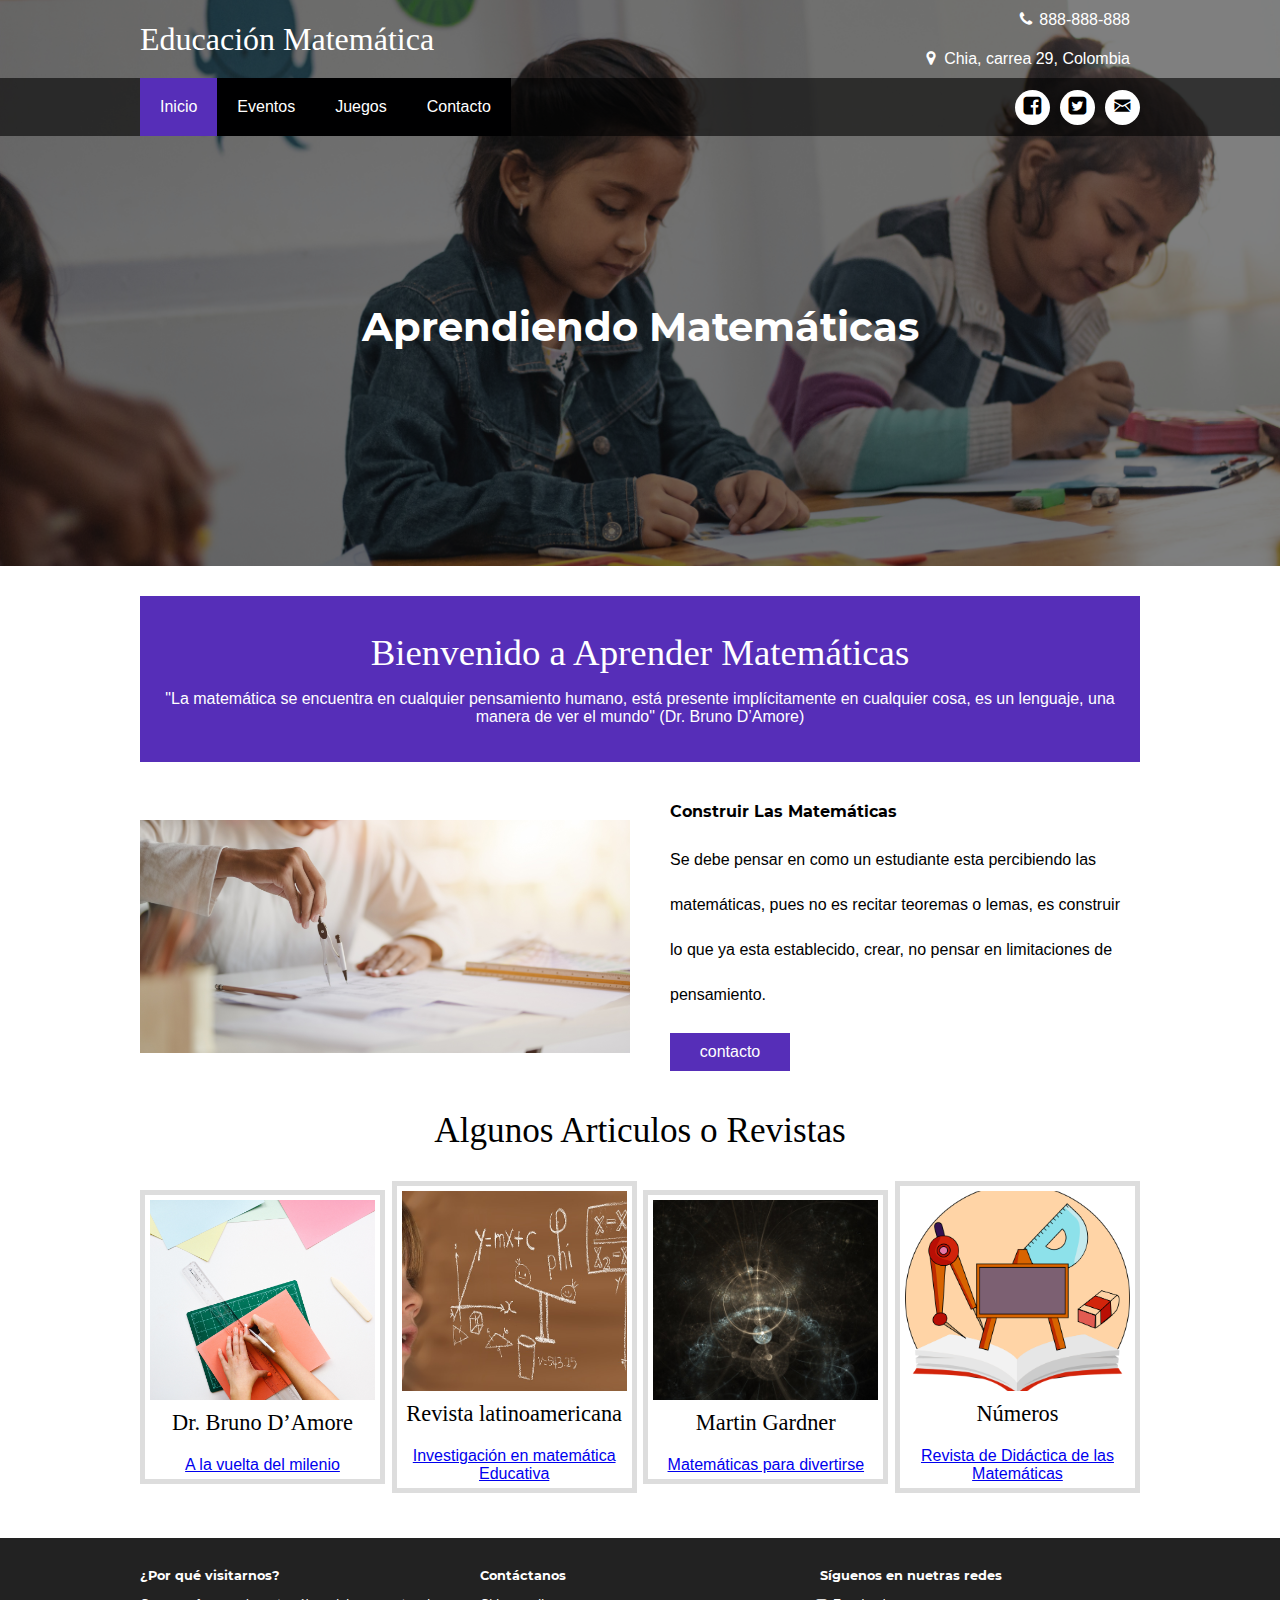
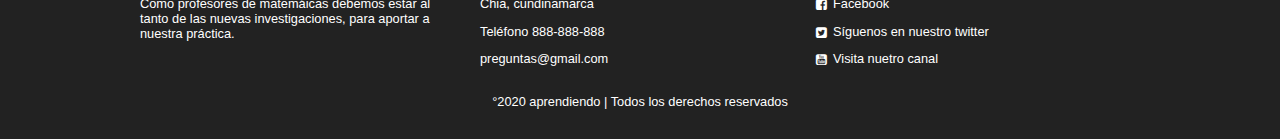
==== index.html @ a2ea5e3f "Add files via upload" ====
<!DOCTYPE html>
<html lang="es">
<head>
    <meta charset="UTF-8">
    <title>Educación</title>
    <meta name="viewport" content="width=device-width, user-scalable=yes, initial-scale=1.0, maximum-scale=3.0, minimum-scale=1.0">
    <link rel="stylesheet" href="css/estilos.css">
    <link rel="stylesheet" href="css/font.css.css">
</head>
<body>
 <header class="main-header">
     <div class="container container--flex">
         <div class="logo-container column column--50">
             <h1 class="logo">Educación Matemática</h1>
         </div>
         <div class="main-header__contactInfo column column--50">
             <p class="main-header__contactInfo__phone">
             <span class="icon-phone">888-888-888</span>
             </p>
             <p class="main-header__contactInfo__address">
              <span class="icon-map">Chia, carrea 29, Colombia</span>
               </p>
         </div>
     </div>
 </header>
    <nav class="main-nav">
        <div class="container container--flex">
            <span class="icon-menu" id="btnmenu"></span>
            <ul class="menu" id="menu">
                <li class="menu__item"><a href="/" class="menu__link menu__link--select">Inicio</a></li>
                <li class="menu__item"><a href="Eventos.html" class="menu__link">Eventos</a></li>
                <li class="menu__item"><a href="juegos.html" class="menu__link">Juegos</a></li>
                <li class="menu__item"><a href="contacto.html" class="menu__link">Contacto</a></li>
            </ul>
            <div class="social-icon">
                <a href="" class="social-icon__link"><span class="icon-facebook"></span></a>
                <a href="" class="social-icon__link"><span class="icon-twitter"></span></a>
                <a href="" class="social-icon__link"><span class="icon-mail"></span></a>
            </div>
            
        </div>
    </nav>
    <section class="banner">
        <img src="img/ni%C3%B1os.jpg" alt="" class="banner__img">
        <div class="banner__content">Aprendiendo Matemáticas</div>
    </section>
    
    <main class="main">
        <section class="group group--color">
        <div class="container">
         <h2 class="main__title">Bienvenido a Aprender Matemáticas</h2>   
         <p class="main__txt">"La matemática se encuentra en cualquier pensamiento humano, está presente implícitamente en cualquier cosa, es un lenguaje, una manera de ver el mundo" (Dr. Bruno D’Amore)</p>
        </div>
        </section>
        
        <section class="group main__about__description">
            <div class="container container--flex">
                <div class="column column--50">
                 <img src="img/trazo.jpg" alt="">  
                </div>
                <div class="column column--50">
                 <h3 class="column__title">Construir Las Matemáticas</h3>
                    <p class="column__txt">Se debe pensar en como un estudiante esta percibiendo las matemáticas, pues no es recitar teoremas o lemas, es construir lo que ya esta establecido, crear, no pensar en limitaciones de pensamiento.</p>
                    <a href="" class="btn btn--contact">contacto</a>
                </div>
            </div>
        </section>
        
        <section class="group today-special">
            <h2 class="group__title">Algunos Articulos o Revistas</h2>
            <div class="container container--flex">
                <div class="column column--50-25">
                    <img src="img/verde.jpg" alt="" class="today-special__img">
                    <div class="today-special__title">Dr. Bruno D’Amore</div>
                    <div class="today-special__autor"><a href="https://www.google.com/url?sa=t&rct=j&q=&esrc=s&source=web&cd=&ved=2ahUKEwii5d_yrKrrAhWIuVkKHZQ-A6gQFjAEegQIBBAB&url=http%3A%2F%2Fwww.revista-educacion-matematica.org.mx%2Fdescargas%2FVol12%2F1%2F04DAmore.pdf&usg=AOvVaw0bbA4GFphp5G7muRzfA7Kv"> A la vuelta del milenio</a></div>
                </div>
                <div class="column column--50-25">
                    <img src="img/pensamiento.jpg" alt="" class="today-special__img">
                    <div class="today-special__title">Revista latinoamericana</div>
                    <div class="today-special__autor"><a href="http://www.relime.org/index.php"> Investigación en matemática Educativa </a></div>
                </div>
                <div class="column column--50-25">
                    <img src="img/universo.jpg" alt="" class="today-special__img">
                    <div class="today-special__title"> Martin Gardner </div>
                    <div class="today-special__autor"><a href="http://www.scribd.com/doc/2442780/Gardner-Martin-Matematica-para-divertirse">Matemáticas para divertirse </a></div>
                </div>
                <div class="column column--50-25">
                    <img src="img/tablero.png" alt="" class="today-special__img">
                    <div class="today-special__title">Números</div>
                    <div class="today-special__autor"><a href="www.sinewton.org/numeros/">Revista de Didáctica de las Matemáticas</a> </div>
                </div>
            </div>
        </section>
        
            
    </main>
    <footer class="main-footer">
        <div class="container container--flex">
            <div class="column column--33">
              <h2 class="column__title">¿Por qué visitarnos?</h2>
              <p class="column__txt">Como profesores de matemáicas debemos estar al tanto de las nuevas investigaciones, para aportar a nuestra práctica.</p> 
            </div>
            <div class="column column--33">
              <h2 class="column__title">Contáctanos</h2>
              <p class="column__txt">Chia, cundinamarca</p>  
              <p class="column__txt">Teléfono 888-888-888</p>  
              <p class="column__txt">preguntas@gmail.com</p>  
            </div>
            <div class="column column--33">
              <h2 class="column__title">Síguenos en nuetras redes</h2>
              <p class="column__txt"><a href="" class="icon-facebook">Facebook</a></p> 
              <p class="column__txt"><a href="" class="icon-twitter">Síguenos en nuestro twitter</a></p> 
              <p class="column__txt"><a href="" class="icon-youtube">Visita nuetro canal</a></p> 
            </div>
           
            <p class="copy">°2020 aprendiendo | Todos los derechos reservados</p>
              
        </div>
        </footer>
    <script src="js/menu.js"></script>
</body>
</html>
---- css/estilos.css ----
@font-face {
    font-family: "pacifico";
    src: url(../fonts/pacifico-regular.ttf);
}
@font-face {
    font-family: "Montserrat";
    src: url(../fonts/Montserrat-regular.ttf);
}
@font-face {
    font-family: "Montserrat";
    font-weight:bold;
    src: url(../fonts/Montserrat-Bold.ttf);
}

*  {
    box-sizing: border-box;
}
body {
  font-family: 'Montserrat', sans-serif;
  margin: 0;
}
/*_________________________________________Estilos base_________________________________________*/
img {
    display: block;
    width: 100%;
    max-width: 100%;
}
h1, h2, h3, h4, h5, h6 {
    margin: 0;
}
.container {
    width: 100%;
    margin:auto;
}
.container--flex {
    display: flex;
    flex-wrap: wrap;
    justify-content: space-between;
    align-items: center; 
}
.column {
    width: 100%;
}

/*_________________________________________Estilos header_________________________________________*/

.main-header {
    width: 100%;
}
.logo {
    font-size: 1.8em; 
    color: #562EB8;
    padding: 10px;
    font-family: 'Pacifico', cursive;
    font-weight: 100;
}
.main-header__contactInfo__phone {
    background: #562EB8;
    color: white;
    margin:  0 auto;
    padding: 10px;
}
.main-header__contactInfo__address{
    padding: 10px;
    margin: 0;
}
.main-header [class*="icon-"]:before {
   position: relative;
    top: 2px;
    right: 5px;
}

/*_________________________________________Estilos menú_________________________________________*/

.main-nav {
    width: 100%;
    position:relative;
    z-index: 2000;
    padding: 10px;
}
.icon-menu {
    display: block;
    color: white;
    border: 1px solid white;
    border-radius: 3px;
    width: 40px;
    height: 40px;
    line-height: 2;
    text-align: center;
    cursor: progress;
    font-size: 1.5em;
}

.social-icon {
    display: flex;
    justify-content: space-between;
}

.social-icon  [class*="icon-"] {
    color: black;
    margin-left: 10px;
    display: flex;
    justify-content: center;
    align-items: center;
    font-size: 1.3em;
    width: 35px;
    height: 35px;
    background: white;
    border-radius: 50%;
}
.social-icon__link {
    text-decoration: none; 
}
.menu {
    position: absolute;
    top: 60px;
    left: 0;
    width: 100%;
    background: rgba(0,0,0.85);
    padding: 0;
    margin: 0;
    list-style: none;
    text-align: center;
    height: 0;
    overflow: hidden;
    transition: height .3s linear;
}
.menu__link {
    display: block;
    padding: 15px;
    color: white;
    text-decoration: none;
}
.menu__link:hover {
    background:  #562EB8;  
} 
.menu__link--select {
    background:  #562EB8;
    
}
.mostrar {
    height: 196px;
}

/*_________________________________________Estilos banner_________________________________________*/

.banner {
    margin-top: -55px;
    position: relative;
}
.banner:before {
    content: '';
    position: absolute;
    width: 100%;
    height: 100%;
    background: rgba(0,0,0,0.50);
    z-index: 1000;
    top: 0;
}
.banner__img {
    width: 100%;
    height: 400px;
    object-fit: cover; 
}
.banner__content {
    width: 100%;
    color: white;
    text-align: center;
    position: absolute;
    z-index: 1500;
    top: 60%;
    left: 50%;
    transform:translateX(-50%) translateY(-50%);
    font-size: 1.5em;
    font-weight: bold;
}

/*_________________________________________Estilos principales_________________________________________*/

.group--color .container {
    background: #562EB8;
    color: white;
    padding: 10px;
    text-align: center;
}
.main__title {
    margin: 15px 0;
    font-size: 1.8em;
    font-family: 'pacifico', cursive;
    font-weight: 100;
}

.column__title {
    font-size: 1.3em;
}

.main__about__description .column:nth-child(2) {
    padding: 10px;
}
.btn {
    display: block;
    text-align: center;
    text-decoration: none;
    width: 120px;
    background: #562EB8;
    color: white;
    padding: 10px;
    margin: 10px auto;
}
.group__title {
    font-family: 'pacifico', cursive;
    text-align: center;
    font-weight: 100;
    font-size: 1.8em;
    margin: 30px;
    
}
.today-special .column {
    margin-bottom: 30px;
    text-align: center
}

.today-special__img {
    margin: auto;
    max-width: 350px;
}
.today-special__title {
      font-family: 'pacifico', cursive;
    font-size: 1.3em;
    padding-top: 10px;
    padding-bottom: 20px; 
}
.today-special__txt {
    font-size: 1.5em;
    
}

/*_________________________________________Estilos footer_________________________________________*/

.main-footer {
    background: #222;
    color: white;
    padding: 10px;
    padding-top: 20px;
    padding-bottom: 20px;
    font-size: .8em;
}
.copy {
    text-align: center;
    margin: auto;
    margin-top: 15px;
}
.main-footer [class*="icon-"] {
    color: white;
    text-decoration: none;
}
.main-footer [class*="icon-"]:before {
    position: relative;
    top: 3px;
    right: 5px;
}
 /*_________________________________________Estilos responsive_________________________________________*/
@media screen and (min-width:480px) {
    .logo {
    color: white;
    }
    .main-header__contactInfo {
        text-align: right;
    }
    .main-header__contactInfo__phone {
    background: none;
    }
    .main-header__contactInfo__address {
        color: white;
    }
    .main-nav {
        background: rgba(0,0,0,0.60);
    }
    .banner {
        margin-top: -170px;
        z-index: -1000;
    }
    .banner__img {
        height: 600px;
    }
    .banner__content {
        font-size: 2em;
    }

    .main {
        padding-bottom: 15px;
    }
    .main__about__description .column:nth-child(2){
        padding-left: 20px;
        font-size: .9em;
    }
    .main__about__description .btn {
        margin: 0;
    }
    .today-special .column {
        border: 5px solid #ddd;
        padding: 5px
    }
    .today-special__img {
        height: 200px;
        object-fit: cover;
    }
    .main-footer .container--flex {
        align-items: flex-start;
        
    }  
        
     .column--50 {
        width: 49%; 
    }
    .column--50-25 {
        width: 49%;
    }
    .column--33 {
        width: 32%;
    }
    
}
@media screen and (min-width:768px) {
    .main__title {
        font-size: 2.2em;
    }
    .main__about__description {
        margin-top: 30px;
    }
    .main__about__description .column--50:nth-child(2) {
        font-size: 1em;
    }
    .main__about__description .column--50:nth-child(2) .column__txt    {
         line-height: 30px;
    }
    .column--50-25 {
        width: 24.5%;
    }
    .column__title {
        font-size: 1em;
    }
    .group__title {
        font-size: 2.2em;
    }

}
@media screen and (min-width:1024px){
    .container {
        width: 1000px;
    }
    .logo {
        font-size: 2em;
        padding: 0;
    }
    .main-header__contacInfo__phone,
    .main-header__contacInfo__address{
        padding-right: 0;
        font-size: 1.15em;
    }
    .main-nav{
        padding: 0;
    }
    .banner__content {
        font-size: 2.5em;
    }
    .icon-menu {
        display: none;
    }
    .menu {
        position: static;
        display: flex;
        height: auto;
        width: auto;
    }
    .menu__link {
        padding: 20px;
    }    
    .group--color .container {
        margin-top: 30px;
        margin-bottom: 30px;
        padding: 20px;
    }
    .main__title {
        font-size: 2.3em;
    }
    .main__about__description .column--50:nth-child(2) .column__txt  {
         line-height: 50px;
    }
    .group--color .container {
        margin-top: 30px;
        margin-bottom: 30px;
        padding: 20px;
    }
    .main__title {
        font-size: 2.3em;
    }
    .main__about__description .column--50:nth-child(2) .column__txt    {
         line-height: 45px;
    }
    .today-special__title {
        font-size: 1.4em;
    }
    .today-special__price {
        font-size: 1.8em;
    }
    .main-footer {
        padding-top: 30px;
        padding-bottom: 30px;
    }
}
@media screen and (min-width:1600px) {
    .container {
        width: 1400px;
    }
    .main__about__description .column:nth-child(1) img {
        width: 100%;
        height:350px;
        object-fit: cover;
    }
    .today-special__img {
        height: 300px; 
    }
}
---- css/font.css.css ----
@charset "UTF-8";

@font-face {
  font-family: "sitio-web";
  src:url("../fonts/sitio-web.eot");
  src:url("../fonts/sitio-web.eot?#iefix") format("embedded-opentype"),
    url("../fonts/sitio-web.woff") format("woff"),
    url("../fonts/sitio-web.ttf") format("truetype"),
    url("../fonts/sitio-web.svg#sitio-web") format("svg");
  font-weight: normal;
  font-style: normal;

}

[data-icon]:before {
  font-family: "sitio-web" !important;
  content: attr(data-icon);
  font-style: normal !important;
  font-weight: normal !important;
  font-variant: normal !important;
  text-transform: none !important;
  speak: none;
  line-height: 1;
  -webkit-font-smoothing: antialiased;
  -moz-osx-font-smoothing: grayscale;
}

[class^="icon-"]:before,
[class*=" icon-"]:before {
  font-family: "sitio-web" !important;
  font-style: normal !important;
  font-weight: normal !important;
  font-variant: normal !important;
  text-transform: none !important;
  speak: none;
  line-height: 1;
  -webkit-font-smoothing: antialiased;
  -moz-osx-font-smoothing: grayscale;
}

.icon-facebook:before {
  content: "\61";
}
.icon-twitter:before {
  content: "\62";
}
.icon-youtube:before {
  content: "\63";
}
.icon-mail:before {
  content: "\64";
}
.icon-map:before {
  content: "\65";
}
.icon-phone:before {
  content: "\66";
}
.icon-menu:before {
  content: "\67";
}
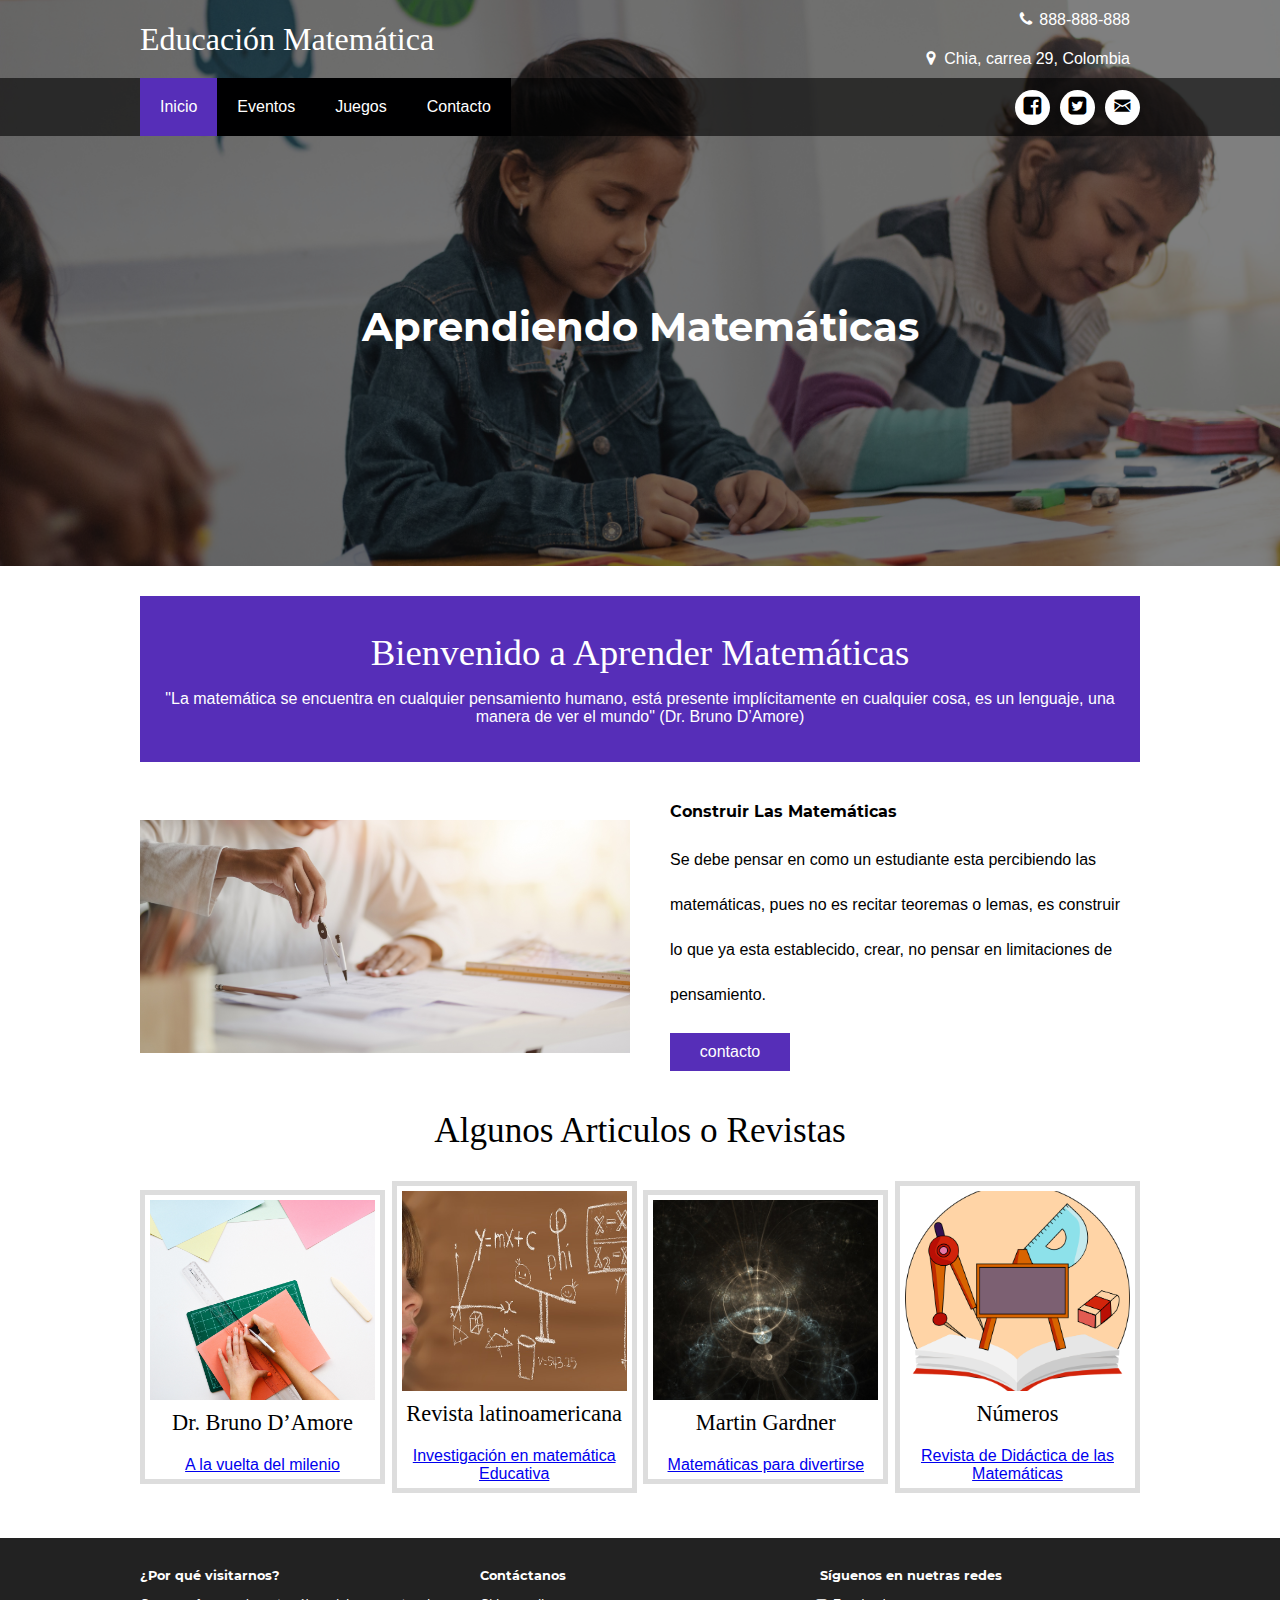
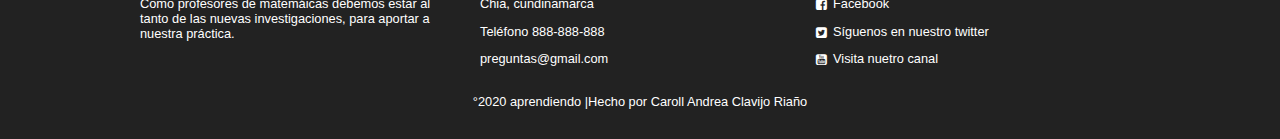
==== commit 70f7f0ce: "Update index.html" ====
--- a/index.html
+++ b/index.html
@@ -27,7 +27,7 @@
         <div class="container container--flex">
             <span class="icon-menu" id="btnmenu"></span>
             <ul class="menu" id="menu">
-                <li class="menu__item"><a href="/" class="menu__link menu__link--select">Inicio</a></li>
+                <li class="menu__item"><a href="https://caroll9601.github.io/paginaprincipiante/" class="menu__link menu__link--select">Inicio</a></li>
                 <li class="menu__item"><a href="Eventos.html" class="menu__link">Eventos</a></li>
                 <li class="menu__item"><a href="juegos.html" class="menu__link">Juegos</a></li>
                 <li class="menu__item"><a href="contacto.html" class="menu__link">Contacto</a></li>
@@ -113,7 +113,7 @@
               <p class="column__txt"><a href="" class="icon-youtube">Visita nuetro canal</a></p> 
             </div>
            
-            <p class="copy">°2020 aprendiendo | Todos los derechos reservados</p>
+            <p class="copy">°2020 aprendiendo |Hecho por Caroll Andrea Clavijo Riaño</p>
               
         </div>
         </footer>
